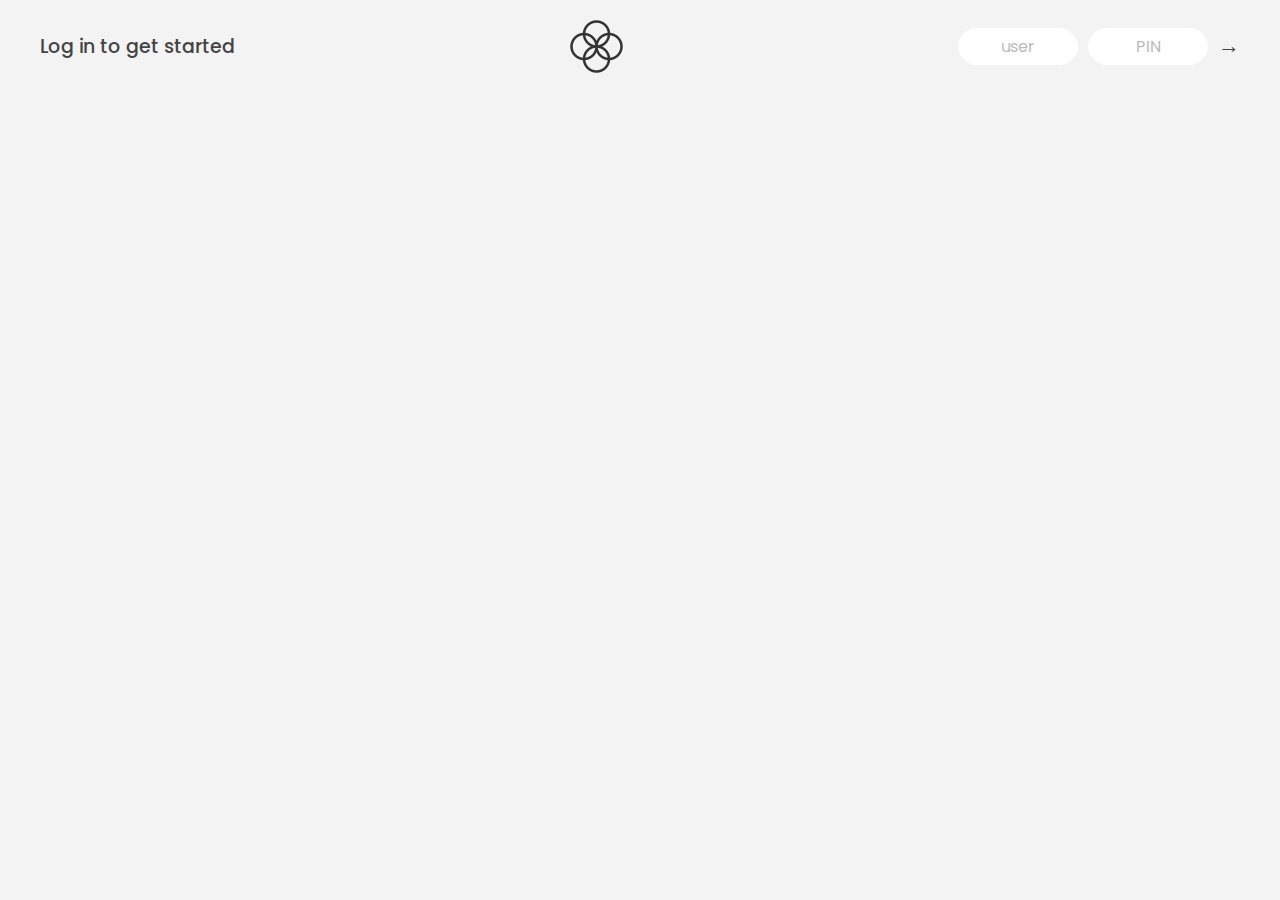
==== lab3/index.html @ ddfea96a "lab3" ====
<!DOCTYPE html>
<html lang="en">

<head>
    <meta charset="UTF-8" />
    <meta name="viewport" content="width=device-width, initial-scale=1.0" />
    <meta http-equiv="X-UA-Compatible" content="ie=edge" />
    <link rel="shortcut icon" type="image/png" href="./img/icon.png" />

    <link href="https://fonts.googleapis.com/css?family=Poppins:400,500,600&display=swap" rel="stylesheet" />

    <link rel="stylesheet" href="./style.css" />
    <title>Bankist</title>
</head>

<body>
    <!-- TOP NAVIGATION -->
    <nav>
        <p class="welcome">Log in to get started</p>
        <img src="./img/logo.png" alt="Logo" class="logo" />
        <form class="login">
            <input type="text" placeholder="user" class="login__input login__input--user" />
            <!-- In practice, use type="password" -->
            <input type="text" placeholder="PIN" maxlength="4" class="login__input login__input--pin" />
            <button class="login__btn">&rarr;</button>
        </form>
    </nav>

    <main class="app">
        <!-- BALANCE -->
        <div class="balance">
            <div>
                <p class="balance__label">Current balance</p>
                <p class="balance__date">
                    As of <span class="date">05/03/2037</span>
                </p>
            </div>
            <p class="balance__value">0000€</p>
        </div>

        <!-- MOVEMENTS -->
        <div class="movements">
            <div class="movements__row">
                <div class="movements__type movements__type--deposit">2 deposit</div>
                <div class="movements__date">3 days ago</div>
                <div class="movements__value">4 000€</div>
            </div>
            <div class="movements__row">
                <div class="movements__type movements__type--withdrawal">
                    1 withdrawal
                </div>
                <div class="movements__date">24/01/2037</div>
                <div class="movements__value">-378€</div>
            </div>
        </div>

        <!-- SUMMARY -->
        <div class="summary">
            <p class="summary__label">In</p>
            <p class="summary__value summary__value--in">0000€</p>
            <p class="summary__label">Out</p>
            <p class="summary__value summary__value--out">0000€</p>
            <p class="summary__label">Interest</p>
            <p class="summary__value summary__value--interest">0000€</p>
            <button class="btn--sort">&downarrow; SORT</button>
        </div>

        <!-- OPERATION: TRANSFERS -->
        <div class="operation operation--transfer">
            <h2>Transfer money</h2>
            <form class="form form--transfer">
                <input type="text" class="form__input form__input--to" />
                <input type="number" class="form__input form__input--amount" />
                <button class="form__btn form__btn--transfer">&rarr;</button>
                <label class="form__label">Transfer to</label>
                <label class="form__label">Amount</label>
            </form>
        </div>

        <!-- OPERATION: LOAN -->
        <div class="operation operation--loan">
            <h2>Request loan</h2>
            <form class="form form--loan">
                <input type="number" class="form__input form__input--loan-amount" />
                <button class="form__btn form__btn--loan">&rarr;</button>
                <label class="form__label form__label--loan">Amount</label>
            </form>
        </div>

        <!-- OPERATION: CLOSE -->
        <div class="operation operation--close">
            <h2>Close account</h2>
            <form class="form form--close">
                <input type="text" class="form__input form__input--user" />
                <input type="password" maxlength="6" class="form__input form__input--pin" />
                <button class="form__btn form__btn--close">&rarr;</button>
                <label class="form__label">Confirm user</label>
                <label class="form__label">Confirm PIN</label>
            </form>
        </div>

        <!-- LOGOUT TIMER -->
        <p class="logout-timer">
            You will be logged out in <span class="timer">05:00</span>
        </p>
    </main>

    <!-- <footer>
      &copy; by Jonas Schmedtmann. Don't claim as your own :)
    </footer> -->

    <script src="lab3-1.js"></script>
    <!-- <script src="lab3-2.js"></script> -->
    <!-- <script src="lab3-3.js"></script> -->
    <script src="lab3-4.js"></script>
</body>

</html>
---- lab3/style.css ----
/*
 * Use this CSS to learn some intersting techniques,
 * in case you're wondering how I built the UI.
 * Have fun! 😁
 */

* {
    margin: 0;
    padding: 0;
    box-sizing: inherit;
}

html {
    font-size: 62.5%;
    box-sizing: border-box;
}

body {
    font-family: "Poppins", sans-serif;
    color: #444;
    background-color: #f3f3f3;
    height: 100vh;
    padding: 2rem;
}

nav {
    display: flex;
    justify-content: space-between;
    align-items: center;
    padding: 0 2rem;
}

.welcome {
    font-size: 1.9rem;
    font-weight: 500;
}

.logo {
    height: 5.25rem;
}

.login {
    display: flex;
}

.login__input {
    border: none;
    padding: 0.5rem 2rem;
    font-size: 1.6rem;
    font-family: inherit;
    text-align: center;
    width: 12rem;
    border-radius: 10rem;
    margin-right: 1rem;
    color: inherit;
    border: 1px solid #fff;
    transition: all 0.3s;
}

.login__input:focus {
    outline: none;
    border: 1px solid #ccc;
}

.login__input::placeholder {
    color: #bbb;
}

.login__btn {
    border: none;
    background: none;
    font-size: 2.2rem;
    color: inherit;
    cursor: pointer;
    transition: all 0.3s;
}

.login__btn:hover,
.login__btn:focus,
.btn--sort:hover,
.btn--sort:focus {
    outline: none;
    color: #777;
}

/* MAIN */
.app {
    position: relative;
    max-width: 100rem;
    margin: 4rem auto;
    display: grid;
    grid-template-columns: 4fr 3fr;
    grid-template-rows: auto repeat(3, 15rem) auto;
    gap: 2rem;

    /* NOTE This creates the fade in/out anumation */
    opacity: 0;
    transition: all 1s;
}

.balance {
    grid-column: 1 / span 2;
    display: flex;
    align-items: flex-end;
    justify-content: space-between;
    margin-bottom: 2rem;
}

.balance__label {
    font-size: 2.2rem;
    font-weight: 500;
    margin-bottom: -0.2rem;
}

.balance__date {
    font-size: 1.4rem;
    color: #888;
}

.balance__value {
    font-size: 4.5rem;
    font-weight: 400;
}

/* MOVEMENTS */
.movements {
    grid-row: 2 / span 3;
    background-color: #fff;
    border-radius: 1rem;
    overflow: scroll;
}

.movements__row {
    padding: 2.25rem 4rem;
    display: flex;
    align-items: center;
    border-bottom: 1px solid #eee;
}

.movements__type {
    font-size: 1.1rem;
    text-transform: uppercase;
    font-weight: 500;
    color: #fff;
    padding: 0.1rem 1rem;
    border-radius: 10rem;
    margin-right: 2rem;
}

.movements__date {
    font-size: 1.1rem;
    text-transform: uppercase;
    font-weight: 500;
    color: #666;
}

.movements__type--deposit {
    background-image: linear-gradient(to top left, #39b385, #9be15d);
}

.movements__type--withdrawal {
    background-image: linear-gradient(to top left, #e52a5a, #ff585f);
}

.movements__value {
    font-size: 1.7rem;
    margin-left: auto;
}

/* SUMMARY */
.summary {
    grid-row: 5 / 6;
    display: flex;
    align-items: baseline;
    padding: 0 0.3rem;
    margin-top: 1rem;
}

.summary__label {
    font-size: 1.2rem;
    font-weight: 500;
    text-transform: uppercase;
    margin-right: 0.8rem;
}

.summary__value {
    font-size: 2.2rem;
    margin-right: 2.5rem;
}

.summary__value--in,
.summary__value--interest {
    color: #66c873;
}

.summary__value--out {
    color: #f5465d;
}

.btn--sort {
    margin-left: auto;
    border: none;
    background: none;
    font-size: 1.3rem;
    font-weight: 500;
    cursor: pointer;
}

/* OPERATIONS */
.operation {
    border-radius: 1rem;
    padding: 3rem 4rem;
    color: #333;
}

.operation--transfer {
    background-image: linear-gradient(to top left, #ffb003, #ffcb03);
}

.operation--loan {
    background-image: linear-gradient(to top left, #39b385, #9be15d);
}

.operation--close {
    background-image: linear-gradient(to top left, #e52a5a, #ff585f);
}

h2 {
    margin-bottom: 1.5rem;
    font-size: 1.7rem;
    font-weight: 600;
    color: #333;
}

.form {
    display: grid;
    grid-template-columns: 2.5fr 2.5fr 1fr;
    grid-template-rows: auto auto;
    gap: 0.4rem 1rem;
}

/* Exceptions for interst */
.form.form--loan {
    grid-template-columns: 2.5fr 1fr 2.5fr;
}

.form__label--loan {
    grid-row: 2;
}

/* End exceptions */

.form__input {
    width: 100%;
    border: none;
    background-color: rgba(255, 255, 255, 0.4);
    font-family: inherit;
    font-size: 1.5rem;
    text-align: center;
    color: #333;
    padding: 0.3rem 1rem;
    border-radius: 0.7rem;
    transition: all 0.3s;
}

.form__input:focus {
    outline: none;
    background-color: rgba(255, 255, 255, 0.6);
}

.form__label {
    font-size: 1.3rem;
    text-align: center;
}

.form__btn {
    border: none;
    border-radius: 0.7rem;
    font-size: 1.8rem;
    background-color: #fff;
    cursor: pointer;
    transition: all 0.3s;
}

.form__btn:focus {
    outline: none;
    background-color: rgba(255, 255, 255, 0.8);
}

.logout-timer {
    padding: 0 0.3rem;
    margin-top: 1.9rem;
    text-align: right;
    font-size: 1.25rem;
}

.timer {
    font-weight: 600;
}
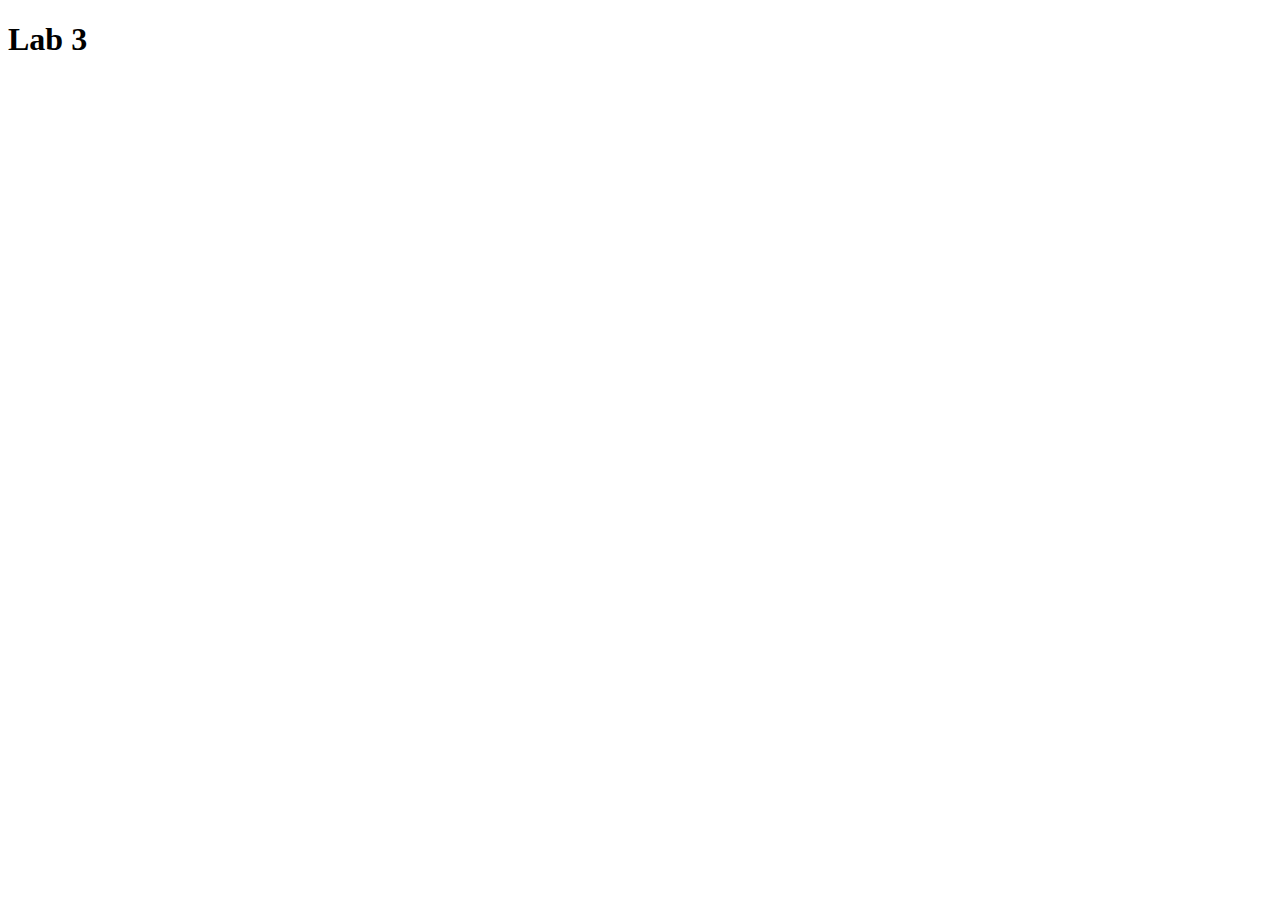
==== commit 765e4851: "lab 4" ====
--- a/lab3/index.html
+++ b/lab3/index.html
@@ -1,118 +1,14 @@
 <!DOCTYPE html>
 <html lang="en">
-
 <head>
-    <meta charset="UTF-8" />
-    <meta name="viewport" content="width=device-width, initial-scale=1.0" />
-    <meta http-equiv="X-UA-Compatible" content="ie=edge" />
-    <link rel="shortcut icon" type="image/png" href="./img/icon.png" />
-
-    <link href="https://fonts.googleapis.com/css?family=Poppins:400,500,600&display=swap" rel="stylesheet" />
-
-    <link rel="stylesheet" href="./style.css" />
-    <title>Bankist</title>
+    <meta charset="UTF-8">
+    <meta name="viewport" content="width=device-width, initial-scale=1.0">
+    <title>Document</title>
 </head>
-
 <body>
-    <!-- TOP NAVIGATION -->
-    <nav>
-        <p class="welcome">Log in to get started</p>
-        <img src="./img/logo.png" alt="Logo" class="logo" />
-        <form class="login">
-            <input type="text" placeholder="user" class="login__input login__input--user" />
-            <!-- In practice, use type="password" -->
-            <input type="text" placeholder="PIN" maxlength="4" class="login__input login__input--pin" />
-            <button class="login__btn">&rarr;</button>
-        </form>
-    </nav>
-
-    <main class="app">
-        <!-- BALANCE -->
-        <div class="balance">
-            <div>
-                <p class="balance__label">Current balance</p>
-                <p class="balance__date">
-                    As of <span class="date">05/03/2037</span>
-                </p>
-            </div>
-            <p class="balance__value">0000€</p>
-        </div>
-
-        <!-- MOVEMENTS -->
-        <div class="movements">
-            <div class="movements__row">
-                <div class="movements__type movements__type--deposit">2 deposit</div>
-                <div class="movements__date">3 days ago</div>
-                <div class="movements__value">4 000€</div>
-            </div>
-            <div class="movements__row">
-                <div class="movements__type movements__type--withdrawal">
-                    1 withdrawal
-                </div>
-                <div class="movements__date">24/01/2037</div>
-                <div class="movements__value">-378€</div>
-            </div>
-        </div>
-
-        <!-- SUMMARY -->
-        <div class="summary">
-            <p class="summary__label">In</p>
-            <p class="summary__value summary__value--in">0000€</p>
-            <p class="summary__label">Out</p>
-            <p class="summary__value summary__value--out">0000€</p>
-            <p class="summary__label">Interest</p>
-            <p class="summary__value summary__value--interest">0000€</p>
-            <button class="btn--sort">&downarrow; SORT</button>
-        </div>
-
-        <!-- OPERATION: TRANSFERS -->
-        <div class="operation operation--transfer">
-            <h2>Transfer money</h2>
-            <form class="form form--transfer">
-                <input type="text" class="form__input form__input--to" />
-                <input type="number" class="form__input form__input--amount" />
-                <button class="form__btn form__btn--transfer">&rarr;</button>
-                <label class="form__label">Transfer to</label>
-                <label class="form__label">Amount</label>
-            </form>
-        </div>
-
-        <!-- OPERATION: LOAN -->
-        <div class="operation operation--loan">
-            <h2>Request loan</h2>
-            <form class="form form--loan">
-                <input type="number" class="form__input form__input--loan-amount" />
-                <button class="form__btn form__btn--loan">&rarr;</button>
-                <label class="form__label form__label--loan">Amount</label>
-            </form>
-        </div>
-
-        <!-- OPERATION: CLOSE -->
-        <div class="operation operation--close">
-            <h2>Close account</h2>
-            <form class="form form--close">
-                <input type="text" class="form__input form__input--user" />
-                <input type="password" maxlength="6" class="form__input form__input--pin" />
-                <button class="form__btn form__btn--close">&rarr;</button>
-                <label class="form__label">Confirm user</label>
-                <label class="form__label">Confirm PIN</label>
-            </form>
-        </div>
-
-        <!-- LOGOUT TIMER -->
-        <p class="logout-timer">
-            You will be logged out in <span class="timer">05:00</span>
-        </p>
-    </main>
-
-    <!-- <footer>
-      &copy; by Jonas Schmedtmann. Don't claim as your own :)
-    </footer> -->
-
-    <script src="lab3-1.js"></script>
+    <h1>Lab 3</h1>
     <!-- <script src="lab3-2.js"></script> -->
     <!-- <script src="lab3-3.js"></script> -->
     <script src="lab3-4.js"></script>
 </body>
-
 </html>